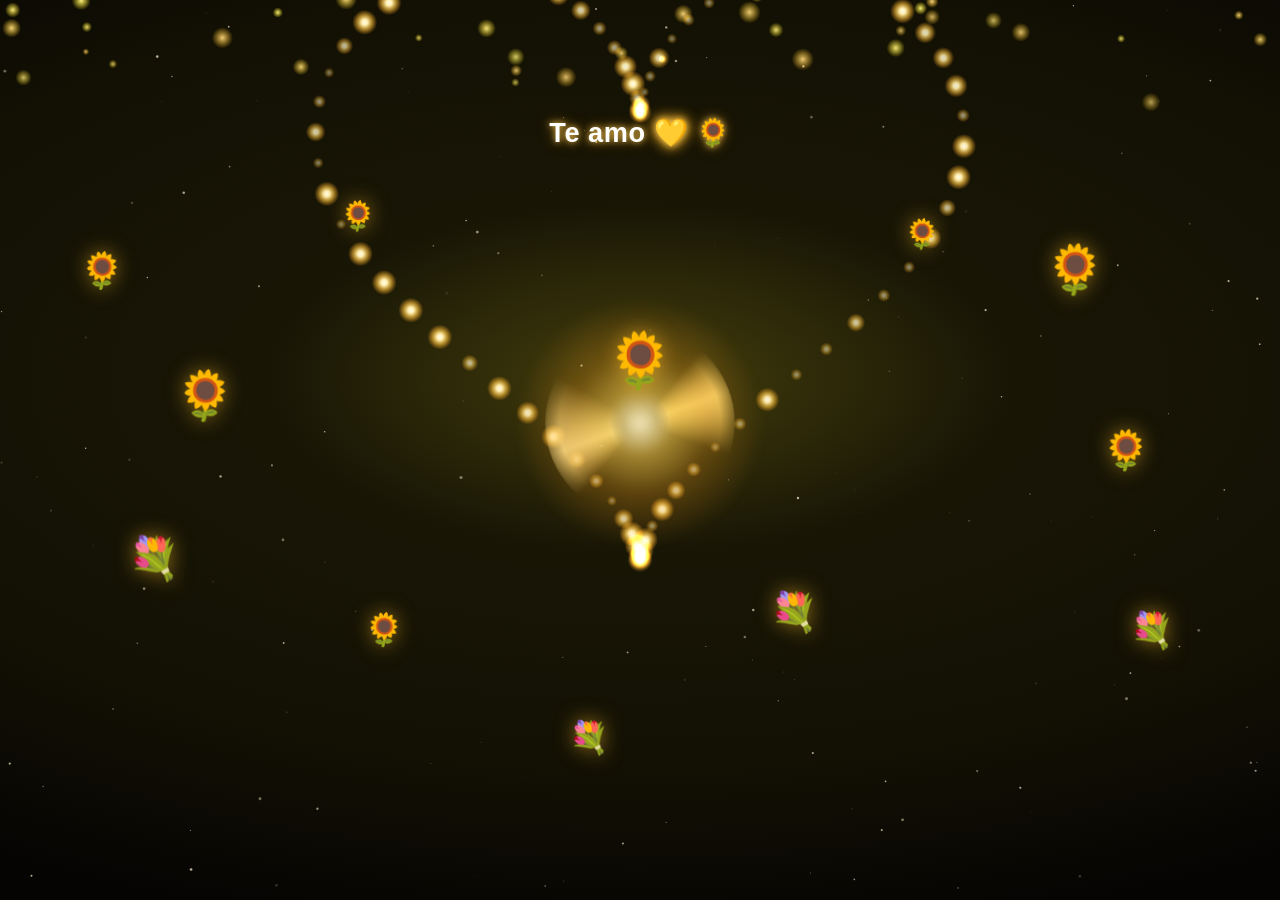
==== index.html @ 367e8525 "Add flores amarillas romantic animation (video middle scene) Replicates the center preview of the re" ====
<!DOCTYPE html>
<html lang="es">
<head>
<meta charset="UTF-8" />
<meta name="viewport" content="width=device-width, initial-scale=1.0" />
<title>Flores Amarillas · Te Amo</title>
<meta name="description" content="Animación romántica de flores amarillas: corazón de partículas doradas, girasoles y frases de amor sobre un cielo estrellado." />
<link rel="stylesheet" href="style.css" />
</head>
<body>
  <!-- Escena central del video: cielo estrellado + destellos dorados,
       corazón de partículas, remolino de luz, girasoles y frases de amor. -->
  <main class="scene" id="scene">
    <canvas id="sky"></canvas>

    <!-- Núcleo de luz / remolino central -->
    <div class="core">
      <div class="swirl"></div>
      <div class="glow"></div>
    </div>

    <!-- Frase principal sobre el corazón -->
    <div class="heart-text">Te amo <span class="em">💛</span> 🌻</div>

    <!-- Ramos de girasoles repartidos por la escena -->
    <div class="flowers" id="flowers"></div>

    <!-- Frases de amor flotantes -->
    <div class="phrases" id="phrases"></div>
  </main>

  <script src="script.js"></script>
</body>
</html>
---- style.css ----
/* ============================================================
   Flores Amarillas · Te Amo
   Réplica de la escena central del video: cielo oscuro con
   destellos dorados, corazón y remolino de partículas, girasoles
   y frases de amor brillando en tonos ámbar.
   ============================================================ */

:root {
  --gold: #ffcf3f;
  --gold-soft: #ffe38a;
  --amber: #ff9d1c;
  --bg-0: #050403;
  --bg-1: #1a1602;
  --text-glow: 0 0 6px rgba(255, 210, 90, .9),
               0 0 14px rgba(255, 165, 30, .55);
}

* { box-sizing: border-box; margin: 0; padding: 0; }

html, body {
  height: 100%;
  background: #000;
  overflow: hidden;
  font-family: "Segoe UI", "Helvetica Neue", Arial, sans-serif;
}

/* ---- Escena ---- */
.scene {
  position: relative;
  width: 100vw;
  height: 100vh;
  overflow: hidden;
  /* Resplandor verde-dorado hacia el centro, como en el video */
  background:
    radial-gradient(120% 80% at 50% 42%,
        rgba(120, 110, 20, .55) 0%,
        rgba(60, 55, 10, .35) 24%,
        rgba(20, 18, 4, .9) 55%,
        var(--bg-0) 78%),
    var(--bg-0);
}

/* Cielo de partículas (canvas) por encima del fondo */
#sky {
  position: absolute;
  inset: 0;
  width: 100%;
  height: 100%;
  display: block;
}

/* ---- Núcleo central: remolino + brillo ---- */
.core {
  position: absolute;
  left: 50%;
  top: 47%;
  width: 190px;
  height: 190px;
  transform: translate(-50%, -50%);
  pointer-events: none;
}

.glow {
  position: absolute;
  inset: -18%;
  border-radius: 50%;
  background: radial-gradient(circle,
      rgba(255, 244, 200, .95) 0%,
      rgba(255, 205, 80, .55) 18%,
      rgba(255, 160, 30, .25) 38%,
      transparent 68%);
  filter: blur(4px);
  animation: pulse 3.2s ease-in-out infinite;
}

.swirl {
  position: absolute;
  inset: 0;
  border-radius: 50%;
  background:
    conic-gradient(from 0deg,
        transparent 0deg,
        rgba(255, 223, 120, .0) 40deg,
        rgba(255, 223, 120, .85) 70deg,
        transparent 110deg,
        transparent 180deg,
        rgba(255, 200, 70, .0) 220deg,
        rgba(255, 235, 160, .8) 250deg,
        transparent 300deg);
  -webkit-mask: radial-gradient(circle, transparent 12%, #000 22%, #000 60%, transparent 78%);
          mask: radial-gradient(circle, transparent 12%, #000 22%, #000 60%, transparent 78%);
  filter: blur(1px) drop-shadow(0 0 8px rgba(255, 200, 80, .7));
  animation: spin 6s linear infinite;
}

@keyframes spin { to { transform: rotate(360deg); } }
@keyframes pulse {
  0%, 100% { opacity: .8; transform: scale(1); }
  50%      { opacity: 1;  transform: scale(1.12); }
}

/* ---- Texto sobre el corazón ---- */
.heart-text {
  position: absolute;
  left: 50%;
  top: 13%;
  transform: translateX(-50%);
  color: #fff;
  font-size: clamp(1rem, 3.4vw, 1.7rem);
  font-weight: 600;
  letter-spacing: .5px;
  text-shadow: var(--text-glow);
  white-space: nowrap;
  animation: floaty 4s ease-in-out infinite;
}
.heart-text .em { filter: drop-shadow(0 0 6px rgba(255,190,40,.8)); }

/* ---- Girasoles / ramos ---- */
.flower {
  position: absolute;
  font-size: var(--size, 2.4rem);
  filter: drop-shadow(0 0 10px rgba(255, 190, 40, .55));
  animation: sway var(--dur, 5s) ease-in-out infinite;
  animation-delay: var(--delay, 0s);
  transform: translate(-50%, -50%);
  will-change: transform;
}

@keyframes sway {
  0%, 100% { transform: translate(-50%, -50%) rotate(-5deg) scale(1); }
  50%      { transform: translate(-50%, -54%) rotate(5deg) scale(1.05); }
}

/* ---- Frases de amor ---- */
.phrase {
  position: absolute;
  transform: translate(-50%, -50%);
  color: #fff;
  font-size: clamp(.65rem, 2.1vw, .95rem);
  font-weight: 500;
  white-space: nowrap;
  text-shadow: var(--text-glow);
  opacity: 0;
  animation: appear var(--dur, 6s) ease-in-out infinite;
  animation-delay: var(--delay, 0s);
}

@keyframes appear {
  0%, 100% { opacity: 0; transform: translate(-50%, -46%) scale(.9); }
  18%, 82% { opacity: .95; transform: translate(-50%, -50%) scale(1); }
}

@keyframes floaty {
  0%, 100% { transform: translateX(-50%) translateY(0); }
  50%      { transform: translateX(-50%) translateY(-8px); }
}

/* Respeta a quien prefiere menos movimiento */
@media (prefers-reduced-motion: reduce) {
  .swirl, .glow, .flower, .phrase, .heart-text { animation-duration: .001s; animation-iteration-count: 1; }
}
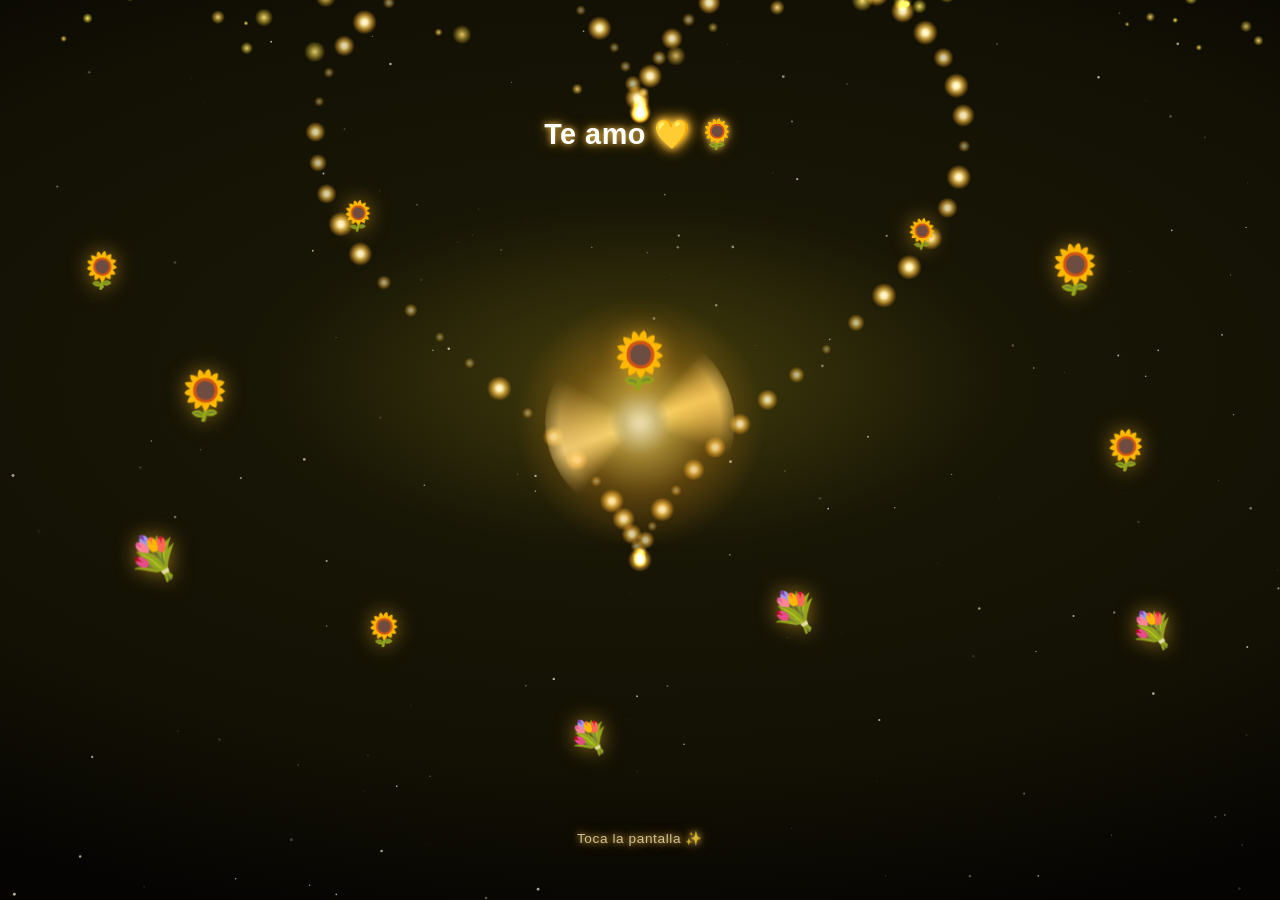
==== commit ae520a79: "Make the animation mobile-friendly Full-screen on phones with no scroll, bounce or accidental zoom; " ====
--- a/index.html
+++ b/index.html
@@ -2,7 +2,12 @@
 <html lang="es">
 <head>
 <meta charset="UTF-8" />
-<meta name="viewport" content="width=device-width, initial-scale=1.0" />
+<meta name="viewport" content="width=device-width, initial-scale=1.0, maximum-scale=1.0, user-scalable=no, viewport-fit=cover" />
+<meta name="theme-color" content="#050403" />
+<meta name="mobile-web-app-capable" content="yes" />
+<meta name="apple-mobile-web-app-capable" content="yes" />
+<meta name="apple-mobile-web-app-status-bar-style" content="black-translucent" />
+<meta name="apple-mobile-web-app-title" content="Flores Amarillas" />
 <title>Flores Amarillas · Te Amo</title>
 <meta name="description" content="Animación romántica de flores amarillas: corazón de partículas doradas, girasoles y frases de amor sobre un cielo estrellado." />
 <link rel="stylesheet" href="style.css" />
@@ -27,6 +32,9 @@
 
     <!-- Frases de amor flotantes -->
     <div class="phrases" id="phrases"></div>
+
+    <!-- Pista para móvil: desaparece al primer toque -->
+    <div class="hint" id="hint">Toca la pantalla ✨</div>
   </main>
 
   <script src="script.js"></script>
--- a/style.css
+++ b/style.css
@@ -3,6 +3,7 @@
    Réplica de la escena central del video: cielo oscuro con
    destellos dorados, corazón y remolino de partículas, girasoles
    y frases de amor brillando en tonos ámbar.
+   Optimizado para móvil (pantalla completa, sin scroll ni zoom).
    ============================================================ */
 
 :root {
@@ -10,7 +11,6 @@
   --gold-soft: #ffe38a;
   --amber: #ff9d1c;
   --bg-0: #050403;
-  --bg-1: #1a1602;
   --text-glow: 0 0 6px rgba(255, 210, 90, .9),
                0 0 14px rgba(255, 165, 30, .55);
 }
@@ -19,16 +19,21 @@
 
 html, body {
   height: 100%;
-  background: #000;
+  background: var(--bg-0);
   overflow: hidden;
   font-family: "Segoe UI", "Helvetica Neue", Arial, sans-serif;
+  /* Móvil: sin rebote, sin zoom accidental, sin flash al tocar */
+  overscroll-behavior: none;
+  touch-action: none;
+  -webkit-tap-highlight-color: transparent;
+  -webkit-text-size-adjust: 100%;
 }
 
 /* ---- Escena ---- */
 .scene {
   position: relative;
-  width: 100vw;
-  height: 100vh;
+  width: 100%;
+  height: 100%;
   overflow: hidden;
   /* Resplandor verde-dorado hacia el centro, como en el video */
   background:
@@ -54,8 +59,8 @@
   position: absolute;
   left: 50%;
   top: 47%;
-  width: 190px;
-  height: 190px;
+  width: min(190px, 46vw);
+  height: min(190px, 46vw);
   transform: translate(-50%, -50%);
   pointer-events: none;
 }
@@ -103,17 +108,17 @@
 .heart-text {
   position: absolute;
   left: 50%;
-  top: 13%;
+  top: calc(13% + env(safe-area-inset-top, 0px));
   transform: translateX(-50%);
   color: #fff;
-  font-size: clamp(1rem, 3.4vw, 1.7rem);
+  font-size: clamp(1.1rem, 5.5vw, 1.8rem);
   font-weight: 600;
   letter-spacing: .5px;
   text-shadow: var(--text-glow);
   white-space: nowrap;
   animation: floaty 4s ease-in-out infinite;
 }
-.heart-text .em { filter: drop-shadow(0 0 6px rgba(255,190,40,.8)); }
+.heart-text .em { filter: drop-shadow(0 0 6px rgba(255, 190, 40, .8)); }
 
 /* ---- Girasoles / ramos ---- */
 .flower {
@@ -136,7 +141,7 @@
   position: absolute;
   transform: translate(-50%, -50%);
   color: #fff;
-  font-size: clamp(.65rem, 2.1vw, .95rem);
+  font-size: clamp(.7rem, 3.2vw, 1rem);
   font-weight: 500;
   white-space: nowrap;
   text-shadow: var(--text-glow);
@@ -155,7 +160,26 @@
   50%      { transform: translateX(-50%) translateY(-8px); }
 }
 
+/* ---- Pista de toque (móvil) ---- */
+.hint {
+  position: absolute;
+  left: 50%;
+  bottom: calc(6% + env(safe-area-inset-bottom, 0px));
+  transform: translateX(-50%);
+  color: rgba(255, 240, 200, .75);
+  font-size: .85rem;
+  letter-spacing: .6px;
+  text-shadow: var(--text-glow);
+  animation: floaty 3s ease-in-out infinite;
+  transition: opacity .6s ease;
+  pointer-events: none;
+}
+.hint.gone { opacity: 0; }
+
 /* Respeta a quien prefiere menos movimiento */
 @media (prefers-reduced-motion: reduce) {
-  .swirl, .glow, .flower, .phrase, .heart-text { animation-duration: .001s; animation-iteration-count: 1; }
+  .swirl, .glow, .flower, .phrase, .heart-text, .hint {
+    animation-duration: .001s;
+    animation-iteration-count: 1;
+  }
 }
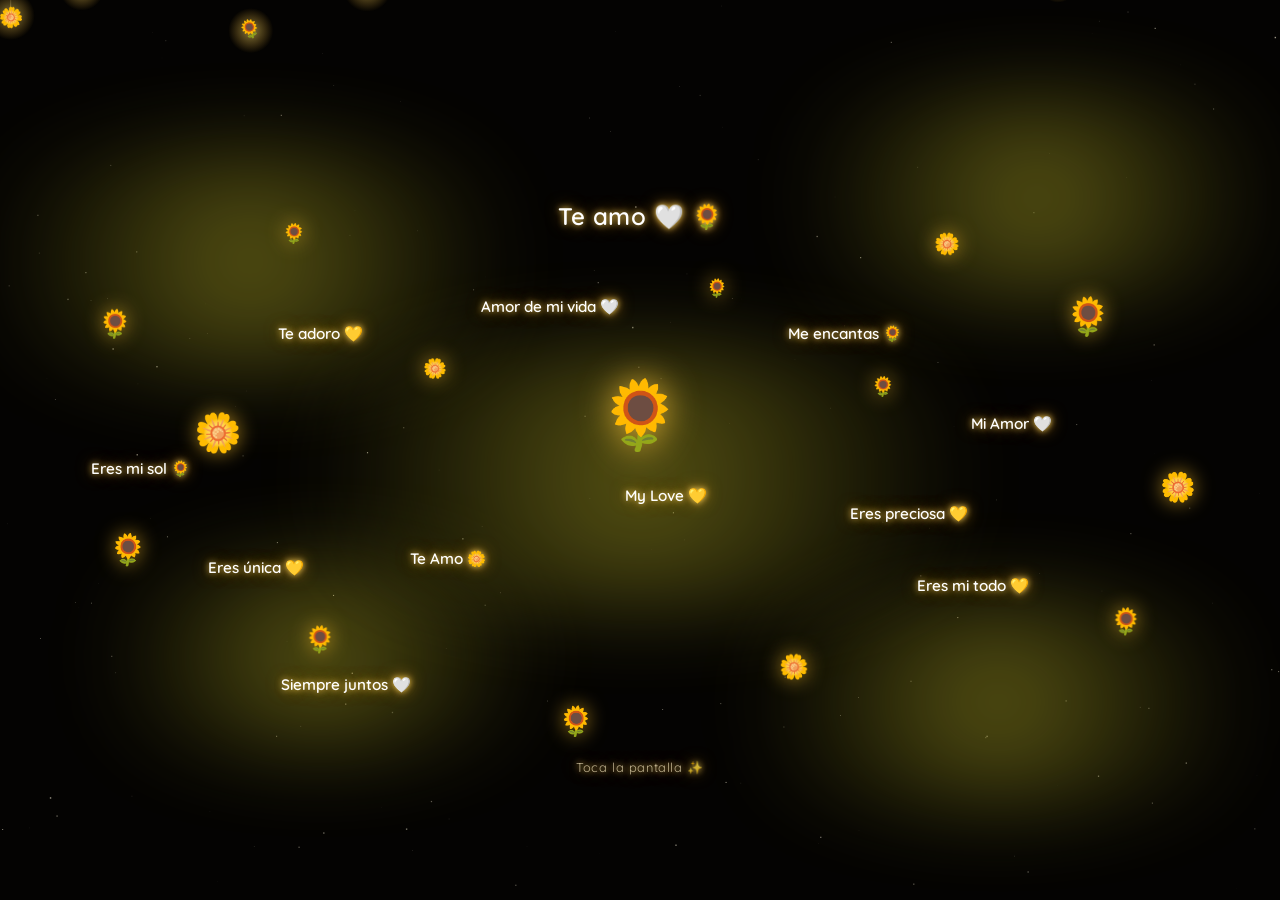
==== commit fe6d8505: "Replicate the video's full animation sequence The scene was a single static frame; the video is a ch" ====
--- a/index.html
+++ b/index.html
@@ -3,39 +3,61 @@
 <head>
 <meta charset="UTF-8" />
 <meta name="viewport" content="width=device-width, initial-scale=1.0, maximum-scale=1.0, user-scalable=no, viewport-fit=cover" />
-<meta name="theme-color" content="#050403" />
+<meta name="theme-color" content="#040302" />
 <meta name="mobile-web-app-capable" content="yes" />
 <meta name="apple-mobile-web-app-capable" content="yes" />
 <meta name="apple-mobile-web-app-status-bar-style" content="black-translucent" />
 <meta name="apple-mobile-web-app-title" content="Flores Amarillas" />
-<title>Flores Amarillas · Te Amo</title>
-<meta name="description" content="Animación romántica de flores amarillas: corazón de partículas doradas, girasoles y frases de amor sobre un cielo estrellado." />
+<title>Flores Amarillas para Ti 🌻</title>
+<meta name="description" content="Animación romántica de flores amarillas: galaxia dorada, corazón de glitter, girasoles y una carta de amor." />
+<link rel="preconnect" href="https://fonts.googleapis.com" />
+<link rel="preconnect" href="https://fonts.gstatic.com" crossorigin />
+<link href="https://fonts.googleapis.com/css2?family=Dancing+Script:wght@500;600&family=Quicksand:wght@500;600;700&display=swap" rel="stylesheet" />
 <link rel="stylesheet" href="style.css" />
 </head>
 <body>
-  <!-- Escena central del video: cielo estrellado + destellos dorados,
-       corazón de partículas, remolino de luz, girasoles y frases de amor. -->
   <main class="scene" id="scene">
     <canvas id="sky"></canvas>
 
-    <!-- Núcleo de luz / remolino central -->
-    <div class="core">
-      <div class="swirl"></div>
-      <div class="glow"></div>
+    <!-- Nubes difusas verde-doradas -->
+    <div class="nebula" aria-hidden="true">
+      <div class="neb n1"></div><div class="neb n2"></div>
+      <div class="neb n3"></div><div class="neb n4"></div>
+      <div class="neb n5"></div>
     </div>
 
-    <!-- Frase principal sobre el corazón -->
-    <div class="heart-text">Te amo <span class="em">💛</span> 🌻</div>
+    <!-- Frase dentro del corazón -->
+    <div class="heart-text">Te amo 🤍 🌻</div>
 
-    <!-- Ramos de girasoles repartidos por la escena -->
-    <div class="flowers" id="flowers"></div>
+    <!-- Ramo grande sobre la galaxia -->
+    <div class="center-bouquet" aria-hidden="true">🌻</div>
 
-    <!-- Frases de amor flotantes -->
-    <div class="phrases" id="phrases"></div>
+    <!-- Ramos y frases (generados por script.js) -->
+    <div class="flowers" id="flowers" aria-hidden="true"></div>
+    <div class="phrases" id="phrases" aria-hidden="true"></div>
 
-    <!-- Pista para móvil: desaparece al primer toque -->
     <div class="hint" id="hint">Toca la pantalla ✨</div>
+
+    <button class="btn-letter" id="btnLetter" type="button">💌 Ver la carta</button>
   </main>
+
+  <!-- Carta de amor -->
+  <div class="card-layer" id="cardLayer" role="dialog" aria-modal="true" aria-label="Carta de amor">
+    <div class="card-wrap">
+      <div class="card">
+        <div class="card-inner">
+          <h2>Mi amor:</h2>
+          <p>Estas flores amarillas son como tú:<br />brillantes, radiantes y llenas de alegría.</p>
+          <p>Gracias por iluminar cada uno de mis<br />días. Eres simplemente hermosa.</p>
+          <div class="sign">Te Amo Mucho</div>
+          <div class="hearts" aria-hidden="true"><span>♥</span><span>♥</span><span>♥</span></div>
+          <div class="bouquet" aria-hidden="true">🌻</div>
+          <div class="tag">Para Ti</div>
+        </div>
+      </div>
+      <button class="btn-close" id="btnClose" type="button">Cerrar 🌻</button>
+    </div>
+  </div>
 
   <script src="script.js"></script>
 </body>
--- a/style.css
+++ b/style.css
@@ -1,18 +1,21 @@
 /* ============================================================
    Flores Amarillas · Te Amo
-   Réplica de la escena central del video: cielo oscuro con
-   destellos dorados, corazón y remolino de partículas, girasoles
-   y frases de amor brillando en tonos ámbar.
-   Optimizado para móvil (pantalla completa, sin scroll ni zoom).
+   Réplica de la animación del video, por fases:
+   estrellas → galaxia → corazón → floración → carta.
    ============================================================ */
 
 :root {
-  --gold: #ffcf3f;
-  --gold-soft: #ffe38a;
-  --amber: #ff9d1c;
-  --bg-0: #050403;
-  --text-glow: 0 0 6px rgba(255, 210, 90, .9),
-               0 0 14px rgba(255, 165, 30, .55);
+  --bg-0: #040302;
+  --cream: #fdf6e3;
+  --amber: #f2b705;
+  --amber-dp: #c98a04;
+  --ink: #3a2f16;
+  --glow: 0 0 6px rgba(255, 214, 92, .95), 0 0 16px rgba(255, 168, 30, .6);
+
+  /* Tiempos de la coreografía (deben coincidir con script.js) */
+  --t-heart: 4.2s;
+  --t-bloom: 5.0s;
+  --t-phrase: 5.8s;
 }
 
 * { box-sizing: border-box; margin: 0; padding: 0; }
@@ -21,165 +24,303 @@
   height: 100%;
   background: var(--bg-0);
   overflow: hidden;
-  font-family: "Segoe UI", "Helvetica Neue", Arial, sans-serif;
-  /* Móvil: sin rebote, sin zoom accidental, sin flash al tocar */
   overscroll-behavior: none;
   touch-action: none;
   -webkit-tap-highlight-color: transparent;
   -webkit-text-size-adjust: 100%;
-}
-
-/* ---- Escena ---- */
+  font-family: Quicksand, "Segoe UI", "Helvetica Neue", Arial, sans-serif;
+}
+
+/* ---------- Escena ---------- */
 .scene {
-  position: relative;
-  width: 100%;
-  height: 100%;
+  position: fixed;
+  inset: 0;
   overflow: hidden;
-  /* Resplandor verde-dorado hacia el centro, como en el video */
-  background:
-    radial-gradient(120% 80% at 50% 42%,
-        rgba(120, 110, 20, .55) 0%,
-        rgba(60, 55, 10, .35) 24%,
-        rgba(20, 18, 4, .9) 55%,
-        var(--bg-0) 78%),
-    var(--bg-0);
-}
-
-/* Cielo de partículas (canvas) por encima del fondo */
-#sky {
-  position: absolute;
-  inset: 0;
-  width: 100%;
-  height: 100%;
-  display: block;
-}
-
-/* ---- Núcleo central: remolino + brillo ---- */
-.core {
+  background: var(--bg-0);
+}
+
+#sky { position: absolute; inset: 0; width: 100%; height: 100%; display: block; }
+
+/* Nubes difusas verde-doradas que se encienden con la galaxia */
+.nebula { position: absolute; inset: 0; pointer-events: none; overflow: hidden; }
+.neb {
+  position: absolute;
+  border-radius: 50%;
+  filter: blur(42px);
+  opacity: 0;
+  animation: nebIn 2.6s ease-out 3s both, nebDrift var(--nd, 14s) ease-in-out 3s infinite;
+  background: radial-gradient(circle,
+      rgba(186, 178, 40, .55) 0%,
+      rgba(120, 116, 22, .28) 45%,
+      transparent 72%);
+}
+.neb.n1 { width: 55%; height: 26%; left: -8%;  top: 16%; }
+.neb.n2 { width: 50%; height: 24%; right: -6%; top: 10%; --nd: 17s; }
+.neb.n3 { width: 46%; height: 22%; left: 2%;   bottom: 16%; --nd: 19s; }
+.neb.n4 { width: 52%; height: 24%; right: -4%; bottom: 10%; --nd: 15s; }
+.neb.n5 { width: 70%; height: 30%; left: 15%;  top: 38%; --nd: 21s; opacity: 0; }
+
+@keyframes nebIn { from { opacity: 0; } to { opacity: .85; } }
+@keyframes nebDrift {
+  0%, 100% { transform: translate3d(0, 0, 0) scale(1); }
+  50%      { transform: translate3d(2%, -3%, 0) scale(1.12); }
+}
+
+/* ---------- Texto dentro del corazón ---------- */
+.heart-text {
   position: absolute;
   left: 50%;
-  top: 47%;
-  width: min(190px, 46vw);
-  height: min(190px, 46vw);
-  transform: translate(-50%, -50%);
-  pointer-events: none;
-}
-
-.glow {
-  position: absolute;
-  inset: -18%;
-  border-radius: 50%;
-  background: radial-gradient(circle,
-      rgba(255, 244, 200, .95) 0%,
-      rgba(255, 205, 80, .55) 18%,
-      rgba(255, 160, 30, .25) 38%,
-      transparent 68%);
-  filter: blur(4px);
-  animation: pulse 3.2s ease-in-out infinite;
-}
-
-.swirl {
-  position: absolute;
-  inset: 0;
-  border-radius: 50%;
-  background:
-    conic-gradient(from 0deg,
-        transparent 0deg,
-        rgba(255, 223, 120, .0) 40deg,
-        rgba(255, 223, 120, .85) 70deg,
-        transparent 110deg,
-        transparent 180deg,
-        rgba(255, 200, 70, .0) 220deg,
-        rgba(255, 235, 160, .8) 250deg,
-        transparent 300deg);
-  -webkit-mask: radial-gradient(circle, transparent 12%, #000 22%, #000 60%, transparent 78%);
-          mask: radial-gradient(circle, transparent 12%, #000 22%, #000 60%, transparent 78%);
-  filter: blur(1px) drop-shadow(0 0 8px rgba(255, 200, 80, .7));
-  animation: spin 6s linear infinite;
-}
-
-@keyframes spin { to { transform: rotate(360deg); } }
-@keyframes pulse {
-  0%, 100% { opacity: .8; transform: scale(1); }
-  50%      { opacity: 1;  transform: scale(1.12); }
-}
-
-/* ---- Texto sobre el corazón ---- */
-.heart-text {
-  position: absolute;
-  left: 50%;
-  top: calc(13% + env(safe-area-inset-top, 0px));
+  top: calc(24% + env(safe-area-inset-top, 0px));
   transform: translateX(-50%);
   color: #fff;
-  font-size: clamp(1.1rem, 5.5vw, 1.8rem);
+  font-size: clamp(.95rem, 4.4vw, 1.5rem);
   font-weight: 600;
   letter-spacing: .5px;
-  text-shadow: var(--text-glow);
+  text-shadow: var(--glow);
   white-space: nowrap;
-  animation: floaty 4s ease-in-out infinite;
-}
-.heart-text .em { filter: drop-shadow(0 0 6px rgba(255, 190, 40, .8)); }
-
-/* ---- Girasoles / ramos ---- */
+  opacity: 0;
+  animation: softIn 1.2s ease-out calc(var(--t-heart) + 1.5s) both,
+             floaty 4s ease-in-out calc(var(--t-heart) + 2.7s) infinite;
+}
+
+/* ---------- Ramos de girasoles ---------- */
 .flower {
   position: absolute;
+  transform: translate(-50%, -50%);
+  opacity: 0;
+  animation: bloom 1s cubic-bezier(.2, 1.4, .4, 1) var(--delay, 0s) both;
+  pointer-events: none;
+}
+.flower i {
+  display: block;
+  font-style: normal;
   font-size: var(--size, 2.4rem);
-  filter: drop-shadow(0 0 10px rgba(255, 190, 40, .55));
-  animation: sway var(--dur, 5s) ease-in-out infinite;
-  animation-delay: var(--delay, 0s);
+  line-height: 1;
+  filter: drop-shadow(0 0 10px rgba(255, 196, 46, .65));
+  animation: sway var(--dur, 5s) ease-in-out var(--delay, 0s) infinite;
+}
+
+@keyframes bloom {
+  0%   { opacity: 0; transform: translate(-50%, -20%) scale(.1) rotate(-12deg); }
+  60%  { opacity: 1; }
+  100% { opacity: 1; transform: translate(-50%, -50%) scale(1) rotate(0deg); }
+}
+@keyframes sway {
+  0%, 100% { transform: rotate(-5deg) scale(1); }
+  50%      { transform: rotate(5deg) scale(1.06); }
+}
+
+/* Ramo grande del centro, sobre la galaxia */
+.center-bouquet {
+  position: absolute;
+  left: 50%;
+  top: 46%;
   transform: translate(-50%, -50%);
-  will-change: transform;
-}
-
-@keyframes sway {
-  0%, 100% { transform: translate(-50%, -50%) rotate(-5deg) scale(1); }
-  50%      { transform: translate(-50%, -54%) rotate(5deg) scale(1.05); }
-}
-
-/* ---- Frases de amor ---- */
+  font-size: clamp(2.6rem, 12vw, 4.2rem);
+  line-height: 1;
+  filter: drop-shadow(0 0 18px rgba(255, 200, 60, .85));
+  opacity: 0;
+  animation: bloom 1.3s cubic-bezier(.2, 1.3, .4, 1) calc(var(--t-bloom) + .2s) both,
+             floaty2 5s ease-in-out calc(var(--t-bloom) + 1.5s) infinite;
+  pointer-events: none;
+}
+
+/* ---------- Frases de amor ---------- */
 .phrase {
   position: absolute;
   transform: translate(-50%, -50%);
   color: #fff;
-  font-size: clamp(.7rem, 3.2vw, 1rem);
-  font-weight: 500;
+  font-size: clamp(.68rem, 3vw, .95rem);
+  font-weight: 600;
   white-space: nowrap;
-  text-shadow: var(--text-glow);
-  opacity: 0;
-  animation: appear var(--dur, 6s) ease-in-out infinite;
-  animation-delay: var(--delay, 0s);
-}
-
-@keyframes appear {
-  0%, 100% { opacity: 0; transform: translate(-50%, -46%) scale(.9); }
-  18%, 82% { opacity: .95; transform: translate(-50%, -50%) scale(1); }
-}
-
+  text-shadow: var(--glow);
+  opacity: 0;
+  animation: softIn .9s ease-out var(--delay, 0s) both,
+             twinkle var(--dur, 7s) ease-in-out var(--delay, 0s) infinite;
+  pointer-events: none;
+}
+
+@keyframes softIn {
+  from { opacity: 0; transform: translate(-50%, -40%) scale(.85); }
+  to   { opacity: 1; transform: translate(-50%, -50%) scale(1); }
+}
+@keyframes twinkle {
+  0%, 100% { opacity: .95; }
+  50%      { opacity: .45; }
+}
 @keyframes floaty {
   0%, 100% { transform: translateX(-50%) translateY(0); }
-  50%      { transform: translateX(-50%) translateY(-8px); }
-}
-
-/* ---- Pista de toque (móvil) ---- */
+  50%      { transform: translateX(-50%) translateY(-7px); }
+}
+@keyframes floaty2 {
+  0%, 100% { transform: translate(-50%, -50%) scale(1); }
+  50%      { transform: translate(-50%, -54%) scale(1.04); }
+}
+
+/* ---------- Carta de amor ---------- */
+.card-layer {
+  position: fixed;
+  inset: 0;
+  display: grid;
+  place-items: center;
+  padding: max(16px, env(safe-area-inset-top, 0px)) 16px
+           max(16px, env(safe-area-inset-bottom, 0px));
+  background: rgba(8, 6, 2, .55);
+  backdrop-filter: blur(2px);
+  z-index: 40;
+  opacity: 0;
+  visibility: hidden;
+  transition: opacity .5s ease, visibility .5s;
+}
+.card-layer.show { opacity: 1; visibility: visible; }
+
+.card-wrap {
+  width: min(88vw, 340px);
+  max-height: 100%;
+  display: flex;
+  flex-direction: column;
+  align-items: center;
+  gap: 14px;
+  transform: scale(.82) translateY(14px);
+  transition: transform .55s cubic-bezier(.2, 1.3, .4, 1);
+}
+.card-layer.show .card-wrap { transform: scale(1) translateY(0); }
+
+.card {
+  width: 100%;
+  border-radius: 14px;
+  padding: 10px;
+  overflow: hidden;
+  /* Fondo acuarela ámbar */
+  background:
+    radial-gradient(circle at 20% 15%, rgba(255, 233, 150, .95), transparent 55%),
+    radial-gradient(circle at 85% 80%, rgba(233, 176, 22, .9), transparent 58%),
+    linear-gradient(150deg, #f6cf5c 0%, #edb420 48%, #f3c94f 100%);
+  box-shadow: 0 18px 50px rgba(0, 0, 0, .6), 0 0 34px rgba(255, 190, 40, .35);
+}
+
+.card-inner {
+  border-radius: 10px;
+  background: linear-gradient(170deg, #fffdf4 0%, #fdf4dd 100%);
+  padding: 20px 16px 12px;
+  text-align: center;
+  color: var(--ink);
+  position: relative;
+  overflow: hidden;
+}
+
+.card h2 {
+  font-family: "Dancing Script", cursive;
+  font-size: clamp(1.9rem, 8vw, 2.5rem);
+  font-weight: 600;
+  line-height: 1;
+  margin-bottom: 12px;
+}
+.card p {
+  font-size: clamp(.78rem, 3.4vw, .9rem);
+  line-height: 1.5;
+  margin-bottom: 10px;
+  color: #4a3d1e;
+}
+.card .sign {
+  font-family: "Dancing Script", cursive;
+  font-size: clamp(1.6rem, 7vw, 2.1rem);
+  font-weight: 600;
+  margin: 6px 0 2px;
+  color: #2f2712;
+}
+
+/* Corazoncitos dibujados */
+.card .hearts {
+  display: flex;
+  justify-content: center;
+  gap: 10px;
+  font-size: 1.1rem;
+  color: var(--amber-dp);
+  margin-bottom: -4px;
+}
+.card .hearts span:nth-child(2) { font-size: 1.5rem; }
+
+.card .bouquet {
+  font-size: clamp(3.4rem, 17vw, 4.6rem);
+  line-height: 1.05;
+  margin-top: 2px;
+  filter: drop-shadow(0 6px 10px rgba(120, 90, 10, .35));
+}
+
+.card .tag {
+  display: inline-block;
+  margin-top: 2px;
+  padding: 5px 20px 4px;
+  border-radius: 0 0 12px 12px;
+  background: #fbfaf5;
+  box-shadow: 0 4px 10px rgba(0, 0, 0, .12);
+  font-size: .92rem;
+  letter-spacing: .5px;
+  color: #4a3d1e;
+}
+
+.btn-close {
+  border: 0;
+  cursor: pointer;
+  font-family: inherit;
+  font-size: .95rem;
+  font-weight: 700;
+  letter-spacing: .3px;
+  color: #4a3a05;
+  padding: 11px 30px;
+  border-radius: 999px;
+  background: linear-gradient(180deg, #ffd95e 0%, #f0b70d 100%);
+  box-shadow: 0 6px 18px rgba(0, 0, 0, .45), 0 0 20px rgba(255, 190, 40, .5);
+  flex: none;
+}
+.btn-close:active { transform: translateY(1px); }
+.btn-close:focus-visible { outline: 3px solid #fff3c4; outline-offset: 3px; }
+
+/* Botón para volver a abrir la carta */
+.btn-letter {
+  position: absolute;
+  left: 50%;
+  bottom: calc(4% + env(safe-area-inset-bottom, 0px));
+  transform: translateX(-50%);
+  z-index: 30;
+  border: 0;
+  cursor: pointer;
+  font-family: inherit;
+  font-size: .85rem;
+  font-weight: 700;
+  color: #4a3a05;
+  padding: 10px 22px;
+  border-radius: 999px;
+  background: linear-gradient(180deg, #ffd95e 0%, #f0b70d 100%);
+  box-shadow: 0 6px 18px rgba(0, 0, 0, .5), 0 0 18px rgba(255, 190, 40, .45);
+  opacity: 0;
+  visibility: hidden;
+  transition: opacity .5s ease, visibility .5s;
+}
+.btn-letter.show { opacity: 1; visibility: visible; }
+.btn-letter:focus-visible { outline: 3px solid #fff3c4; outline-offset: 3px; }
+
+/* ---------- Pista de toque ---------- */
 .hint {
   position: absolute;
   left: 50%;
-  bottom: calc(6% + env(safe-area-inset-bottom, 0px));
+  bottom: calc(13% + env(safe-area-inset-bottom, 0px));
   transform: translateX(-50%);
-  color: rgba(255, 240, 200, .75);
-  font-size: .85rem;
+  color: rgba(255, 240, 200, .7);
+  font-size: .8rem;
   letter-spacing: .6px;
-  text-shadow: var(--text-glow);
-  animation: floaty 3s ease-in-out infinite;
+  text-shadow: var(--glow);
+  pointer-events: none;
+  opacity: 0;
+  animation: softIn 1s ease-out 7.5s both, floaty 3s ease-in-out 8.5s infinite;
   transition: opacity .6s ease;
-  pointer-events: none;
-}
-.hint.gone { opacity: 0; }
-
-/* Respeta a quien prefiere menos movimiento */
+}
+.hint.gone { opacity: 0 !important; animation: none; }
+
 @media (prefers-reduced-motion: reduce) {
-  .swirl, .glow, .flower, .phrase, .heart-text, .hint {
-    animation-duration: .001s;
-    animation-iteration-count: 1;
+  .neb, .flower, .flower i, .phrase, .heart-text, .center-bouquet, .hint {
+    animation-duration: .01s !important;
+    animation-iteration-count: 1 !important;
   }
 }
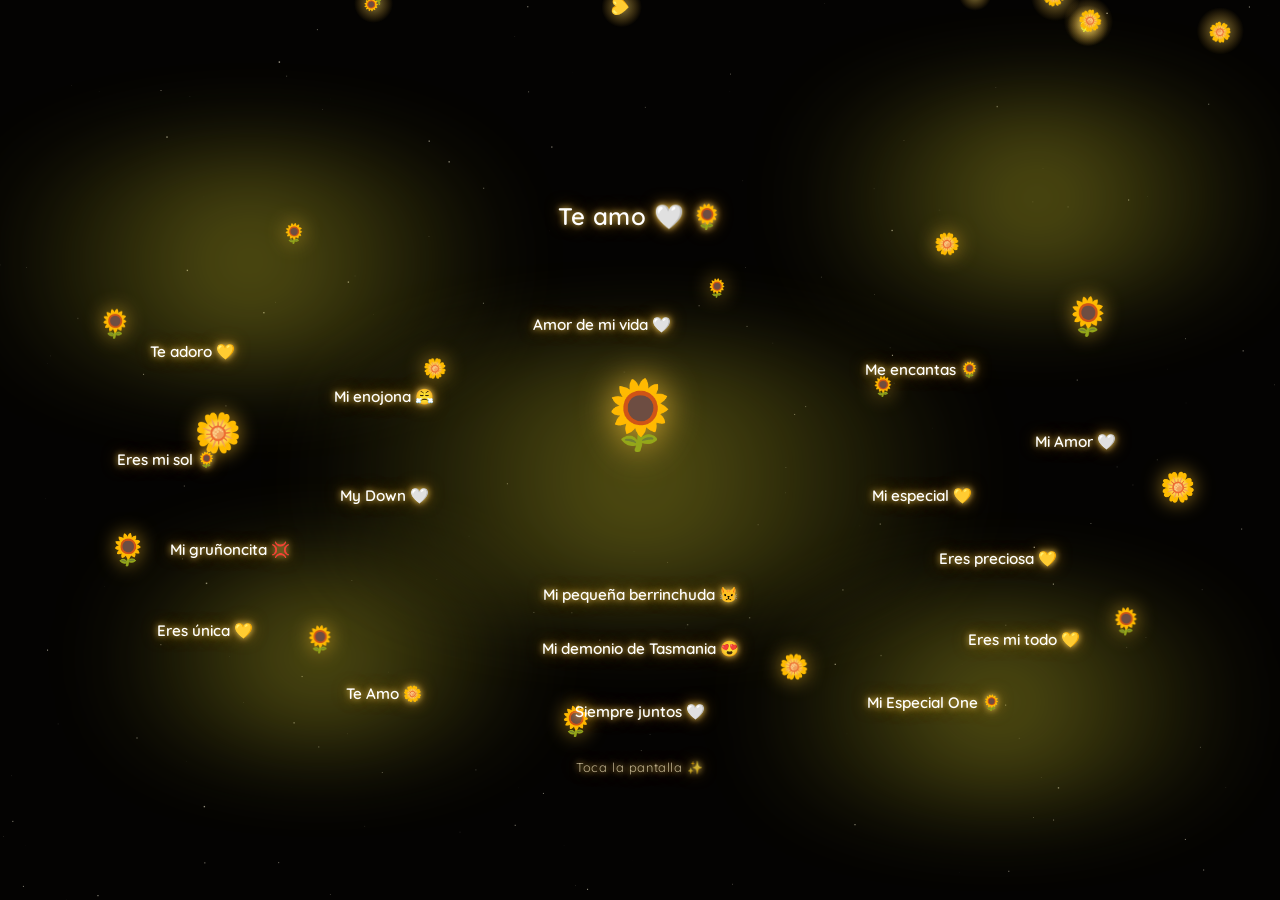
==== commit 209037b2: "Reword the card's opening line Adds the furia line and its parenthetical aside, styled as an italic " ====
--- a/index.html
+++ b/index.html
@@ -47,8 +47,9 @@
       <div class="card">
         <div class="card-inner">
           <h2>Mi amor:</h2>
-          <p>Estas flores amarillas son como tú:<br />brillantes, radiantes y llenas de alegría.</p>
-          <p>Gracias por iluminar cada uno de mis<br />días. Eres simplemente hermosa.</p>
+          <p>Estas flores amarillas son como tú: brillantes, radiantes y llenas de alegría y furia.</p>
+          <p class="aside">(esto solo tú, por eso eres mi down)</p>
+          <p>Gracias por iluminar cada uno de mis días. Eres simplemente hermosa.</p>
           <div class="sign">Te Amo Mucho</div>
           <div class="hearts" aria-hidden="true"><span>♥</span><span>♥</span><span>♥</span></div>
           <div class="bouquet" aria-hidden="true">🌻</div>
--- a/style.css
+++ b/style.css
@@ -222,6 +222,15 @@
   margin-bottom: 10px;
   color: #4a3d1e;
 }
+/* Apunte juguetón entre paréntesis */
+.card .aside {
+  font-size: clamp(.7rem, 3vw, .81rem);
+  font-style: italic;
+  color: #8a7238;
+  margin-top: -5px;
+  margin-bottom: 11px;
+}
+
 .card .sign {
   font-family: "Dancing Script", cursive;
   font-size: clamp(1.6rem, 7vw, 2.1rem);
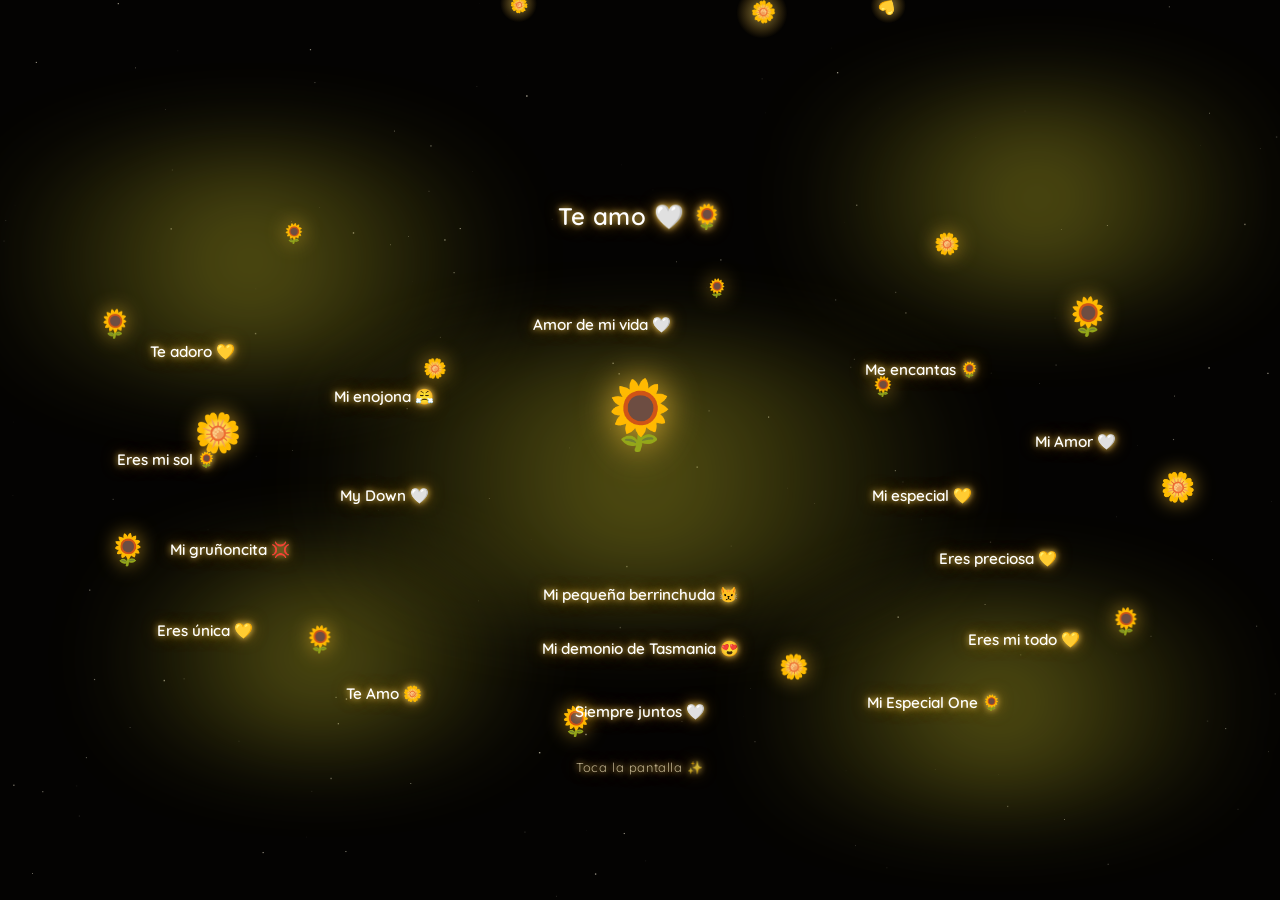
==== commit 54489cc7: "Reword the card's parenthetical aside Co-Authored-By: Claude Opus 5 <noreply@anthropic.com> Claude-S" ====
--- a/index.html
+++ b/index.html
@@ -48,7 +48,7 @@
         <div class="card-inner">
           <h2>Mi amor:</h2>
           <p>Estas flores amarillas son como tú: brillantes, radiantes y llenas de alegría y furia.</p>
-          <p class="aside">(esto solo tú, por eso eres mi down)</p>
+          <p class="aside">(lo último solo tú, por eso eres mi down)</p>
           <p>Gracias por iluminar cada uno de mis días. Eres simplemente hermosa.</p>
           <div class="sign">Te Amo Mucho</div>
           <div class="hearts" aria-hidden="true"><span>♥</span><span>♥</span><span>♥</span></div>
